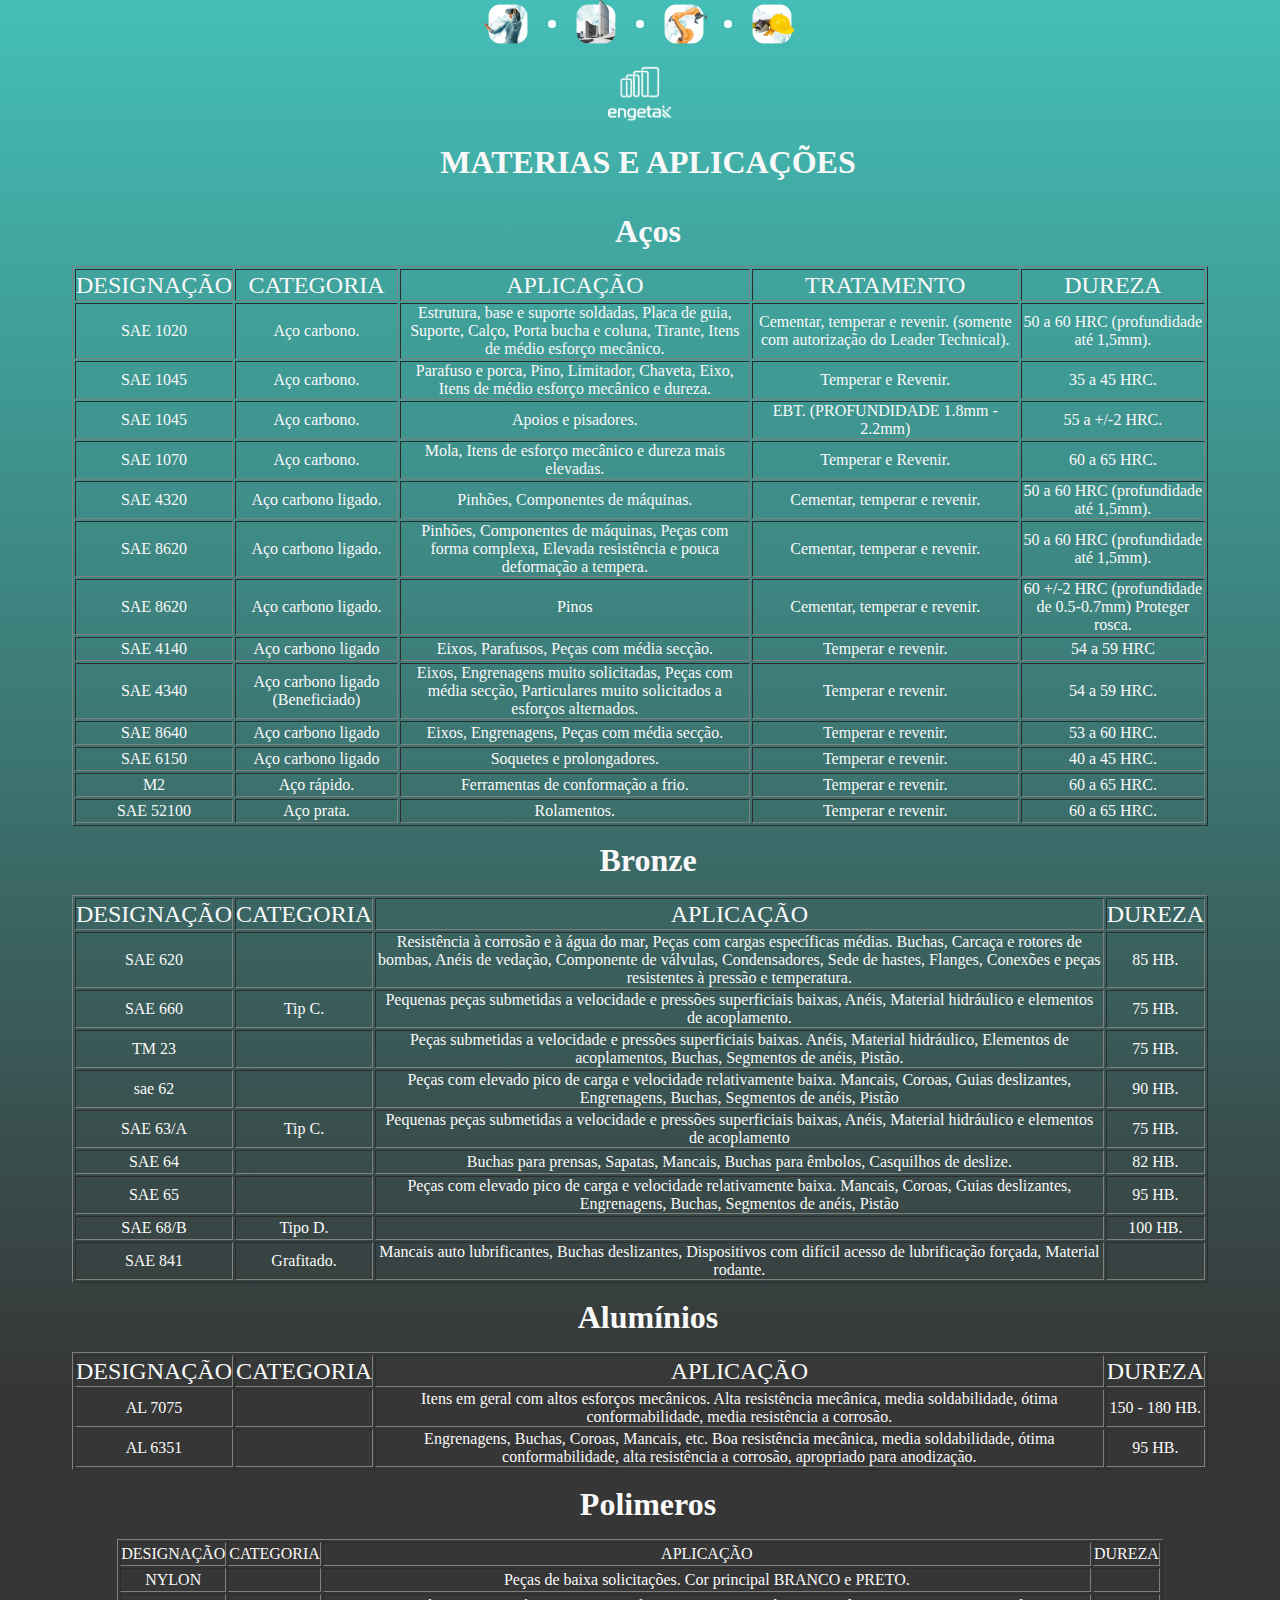
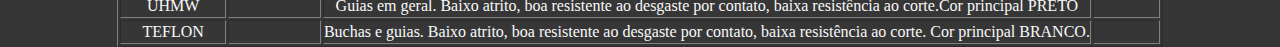
==== materiais.html @ 24d8d061 "Add files via upload" ====
<!DOCTYPE html>
<html lang="pt_BR">
  <head>
    <!-- PAGE INFO -->
    <meta charset="UTF-8" />
    <meta http-equiv="X-UA-Compatible" content="IE=edge" />
    <meta name="viewport" content="width=device-width, initial-scale=1.0" />
    <title>Engetak - IntraNet!</title>

    <!--Ico-->
    <link rel="icon" href="./logo-white.ico" />

    <!--Swiper-->
    <link
      rel="stylesheet"
      href="https://unpkg.com/swiper@8/swiper-bundle.min.css"
    />

    <!-- STYLES -->
    <link rel="stylesheet" href="style.css" />
    <link rel="stylesheet" href="style_materiais.css" />

    <!-- js-->
    <script type="text/javascript" src="./find.js" defer></script>

    <!-- Fonts -->
    <link rel="preconnect" href="https://fonts.gstatic.com" />
    <link
      href="https://fonts.googleapis.com/css2?family=DM+Sans:wght@400;500;700&family=Poppins:wght@400;500;700&display=swap"
      rel="stylesheet"
    />

<body class="bodyM">
  </head class="classM">
  <section id="topb">
    <a href="#">
      <img class="shadow zoom" src="./01.png" alt="" />
    </a>
    <div class="line shadow zoom"></div>
    <a href="#">
      <img class="shadow zoom" src="./02.png" alt="" />
    </a>
    <div class="line shadow zoom"></div>
    <a href="#">
      <img class="shadow zoom" src="./03.png" alt="" />
    </a>
    <div class="line shadow zoom"></div>
    <a href="#">
      <img class="shadow zoom" src="./04.png" alt="" />
    </a>
  </section>

  <section id="logob">
    <a href="https://engetak.com/" target="_blank">
      <img class="shadow zoom" src="./logo-white-1.svg" alt="" />
    </a>
  </section>

  <section id="materiais">
    <div class="a text">
      <h1>MATERIAS E APLICAÇÕES</h1>
    </div>
    

    <div class="a aços">
      
      <h1>Aços</h1>
  
      <table border="1">
        <tr class="a">
            <td>DESIGNAÇÃO</td>
            <td>CATEGORIA</td>
            <td>APLICAÇÃO</td>
            <td>TRATAMENTO</td>
            <td>DUREZA</td>
        </tr>
        <tr>
            <td>SAE 1020</td>
            <td>Aço carbono.</td>
            <td>Estrutura, base e suporte
              soldadas, Placa de guia, Suporte,
              Calço, Porta bucha e coluna,
              Tirante, Itens de médio esforço
              mecânico.</td>
            <td>Cementar, temperar e revenir. (somente com autorização do Leader Technical).</td>
            <td>50 a 60 HRC (profundidade até 1,5mm).</td>
        </tr>
        <tr>
          <td>SAE 1045</td>
          <td>Aço carbono.</td>
          <td>Parafuso e porca, Pino, Limitador, Chaveta, Eixo, Itens de médio esforço mecânico e dureza.</td>
          <td>Temperar e Revenir.</td>
          <td>35 a 45 HRC.</td>
        </tr>
        <tr>
          <td>SAE 1045</td>
          <td>Aço carbono.</td>
          <td>Apoios e pisadores.</td>
          <td>EBT. (PROFUNDIDADE 1.8mm - 2.2mm)</td>
          <td>55 a +/-2 HRC.</td>
        </tr>
        <tr>
          <td>SAE 1070</td>
          <td>Aço carbono.</td>
          <td>Mola, Itens de esforço mecânico e dureza mais elevadas.</td>
          <td>Temperar e Revenir.</td>
          <td>60 a 65 HRC.</td>
        </tr>
        <tr>
          <td>SAE 4320</td>
          <td>Aço carbono ligado.</td>
          <td>Pinhões, Componentes de máquinas.</td>
          <td>Cementar, temperar e revenir.</td>
          <td>50 a 60 HRC (profundidade até 1,5mm).</td>
        </tr>
        <tr>
          <td>SAE 8620</td>
          <td>Aço carbono ligado.</td>
          <td>Pinhões, Componentes de máquinas, Peças com forma complexa, Elevada resistência e pouca deformação a tempera.</td>
          <td>Cementar, temperar e revenir.</td>
          <td>50 a 60 HRC (profundidade até 1,5mm).</td>
        </tr>
        <tr>
          <td>SAE 8620</td>
          <td>Aço carbono ligado.</td>
          <td>Pinos</td>
          <td>Cementar, temperar e revenir.</td>
          <td>60 +/-2 HRC (profundidade de 0.5-0.7mm) Proteger rosca.</td>
        </tr>
        <tr>
          <td>SAE 4140</td>
          <td>Aço carbono ligado</td>
          <td>Eixos, Parafusos, Peças com média secção.</td>
          <td>Temperar e revenir.</td>
          <td>54 a 59 HRC</td>
        </tr>
        <tr>
          <td>SAE 4340</td>
          <td>Aço carbono ligado (Beneficiado)</td>
          <td>Eixos, Engrenagens muito solicitadas, Peças com média secção, Particulares muito solicitados a esforços alternados.</td>
          <td>Temperar e revenir.</td>
          <td>54 a 59 HRC.</td>
        </tr>
        <tr>
          <td>SAE 8640</td>
          <td>Aço carbono ligado</td>
          <td>Eixos, Engrenagens, Peças com média secção.</td>
          <td>Temperar e revenir.</td>
          <td>53 a 60 HRC.</td>
        </tr>
        <tr>
          <td>SAE 6150</td>
          <td>Aço carbono ligado</td>
          <td>Soquetes e prolongadores.</td>
          <td>Temperar e revenir.</td>
          <td>40 a 45 HRC.</td>
        </tr>
        <tr>
          <td>M2</td>
          <td>Aço rápido.</td>
          <td>Ferramentas de conformação a frio. </td>
          <td>Temperar e revenir.</td>
          <td>60 a 65 HRC.</td>
        </tr>
        <tr>
          <td>SAE 52100</td>
          <td>Aço prata.</td>
          <td>Rolamentos. </td>
          <td>Temperar e revenir.</td>
          <td>60 a 65 HRC.</td>
        </tr>
        
    </table>
    </div>

    <div class="a bronze">

        <h1>Bronze</h1>
      
        <table border="1">
            <tr class="a">
                <td>DESIGNAÇÃO</td>
                <td>CATEGORIA</td>
                <td>APLICAÇÃO</td>
                <td>DUREZA</td>
            </tr>
            <tr>
                <td>SAE 620</td>
                <td></td>
                <td>Resistência à corrosão e à água do mar, Peças com cargas
                  específicas médias. Buchas, Carcaça e rotores de bombas,
                  Anéis de vedação, Componente de válvulas, Condensadores,
                  Sede de hastes, Flanges, Conexões e peças resistentes à
                  pressão e temperatura.
                </td>
                <td>85 HB.</td>
            </tr>
            <tr>
              <td>SAE 660</td>
              <td>Tip C.</td>
              <td>Pequenas peças submetidas a velocidade e pressões
                superficiais baixas, Anéis, Material hidráulico e elementos de
                acoplamento.
              </td>
              <td>75 HB.</td>
            </tr>
            <tr>
              <td>TM 23</td>
              <td></td>
              <td>Peças submetidas a velocidade e pressões superficiais
                baixas. Anéis, Material hidráulico, Elementos de
                acoplamentos, Buchas, Segmentos de anéis, Pistão.</td>
              <td>75 HB.</td>
            </tr>
            <tr>
              <td>sae 62</td>
              <td></td>
              <td>Peças com elevado pico de carga e velocidade
                relativamente baixa.
                Mancais, Coroas, Guias deslizantes, Engrenagens, Buchas,
                Segmentos de anéis, Pistão</td>
              <td>90 HB.</td>
            </tr>
            <tr>
              <td>SAE 63/A</td>
              <td>Tip C.</td>
              <td>Pequenas peças submetidas a velocidade e pressões
                superficiais baixas, Anéis, Material hidráulico e elementos de
                acoplamento</td>
              <td>75 HB.</td>
            </tr>
            <tr>
            <td>SAE 64</td>
            <td></td>
            <td>Buchas para prensas, Sapatas, Mancais, Buchas para
                êmbolos, Casquilhos de deslize.
            </td>
            <td>82 HB.</td>
            </tr>
            <tr>
              <td>SAE 65</td>
              <td></td>
              <td>Peças com elevado pico de carga e velocidade
                relativamente baixa.
                Mancais, Coroas, Guias deslizantes, Engrenagens, Buchas,
                Segmentos de anéis, Pistão
              </td>
              <td>95 HB.</td>
            </tr>
            <tr>
              <td>SAE 68/B</td>
              <td>Tipo D.</td>
              <td></td>
              <td>100 HB.</td>
            </tr>
            <tr>
              <td>SAE 841</td>
              <td>Grafitado.</td>
              <td>Mancais auto lubrificantes, Buchas deslizantes, Dispositivos
                com difícil acesso de lubrificação forçada, Material rodante.</td>
              <td></td>
            </tr>
          </table>
      
          <h1>Alumínios</h1>
      
          <table border="1">
            <tr class="a">
                <td>DESIGNAÇÃO</td>
                <td>CATEGORIA</td>
                <td>APLICAÇÃO</td>
                <td>DUREZA</td>
            </tr>
            <tr>
                <td>AL 7075</td>
                <td></td>
                <td>Itens em geral com altos esforços mecânicos.
                  Alta resistência mecânica, media soldabilidade, ótima
                  conformabilidade, media resistência a corrosão.</td>
                <td>150 - 180 HB.</td>
            </tr>
            <tr>
              <td>AL 6351</td>
              <td></td>
              <td>Engrenagens, Buchas, Coroas, Mancais, etc.
                Boa resistência mecânica, media soldabilidade, ótima
                conformabilidade, alta resistência a corrosão, apropriado
                para anodização.</td>
              <td>95 HB.</td>
          </tr>
          </table>
    </div>

    <div class="a polimeros">

        <h1>Polimeros</h1>
    
        <table border="1">
          <tr>
              <td>DESIGNAÇÃO</td>
              <td>CATEGORIA</td>
              <td>APLICAÇÃO</td>
              <td>DUREZA</td>
          </tr>
          <tr>
              <td>NYLON</td>
              <td></td>
              <td>Peças de baixa solicitações. Cor principal BRANCO e
                PRETO.</td>
              <td></td>
          </tr>
          <tr>
            <td>UHMW</td>
            <td></td>
            <td>Guias em geral. Baixo atrito, boa resistente ao desgaste por contato, baixa resistência ao corte.Cor principal PRETO</td>
            <td></td>
        </tr>
        <tr>
          <td>TEFLON</td>
          <td></td>
          <td>Buchas e guias. Baixo atrito, boa resistente ao desgaste por contato, baixa resistência ao corte. Cor principal BRANCO.</td>
          <td></td>
      </tr>
        </table>
    </div>
    


  </section>

</body>
</html>
---- style.css ----
/*====  RESET ============================ */
* {
  margin: 0;
  padding: 0;
  box-sizing: border-box;
}

body{
  height: fit-content;
  width: auto;
}

ul {
  list-style: none;
}

a {
  text-decoration: none;
}

img {
  width: 100%;
  height: auto;
}

div {
  background: none;
  
}

section {
  background: none;
}

/*====  VARIABLES ============================ */
:root { --backgroud-all-body: linear-gradient(180deg, #43BFB7 0%, rgba(0, 0, 0, 0.79) 84.37%) no-repeat;

}

/*====  BASE ============================ */
html {
  scroll-behavior: smooth;
}

body {  
  width: 100vw;
  height: 100vh;
  font: 400 1rem var(--body-font);
  color: rgb(249, 249, 249);
  background: var(--backgroud-all-body);
  -webkit-font-smoothing: antialiased;
}

h2 {
  font-family: 'Poppins';
}

button, .button{
  font-family: 'Poppins';
  font-weight: 500;
  line-height: 0;

  border-radius: 1rem;

  display: flex;
  align-items: center;
  justify-content: center;

  background: #43BFB7;
  color: white;

  transition: filter .2s;

  cursor: pointer;  
  -webkit-font-smoothing: antialiased;
}

button:hover, .button:hover{
  filter: brightness(1.2);
}

button img {
  margin-right: .5rem;
  
}

input {
  text-align: center;
  border-radius: .5rem;
  background: none;
  color: rgb(255, 255, 255);
  border: 5px solid rgb(255, 255, 255);
}

section {
  margin-top: 5rem;
}

#top img {
  width: 5rem;
  height: auto;
}

#top {
  height: 6rem;
  width: auto;
  border-top: 0;
  background: none;
  display: flex;
  align-items: center;
  margin-top: 0;
  justify-content: center; 
  
}

#top a {
display: flex;
}

#top a, div {
  margin-left: 0.5rem;
  margin-right: 0.5rem;
}

#top div.line {
  height: 1rem;
  width: 1rem;
  border-radius: 1rem;
  background-color: white;
}

#logo img {
  width: 10rem;
  height: auto;
}

#logo {
  margin-top: 0rem;
  background: none;
  height: 12rem;
  width: auto;
  display: flex;
  align-items: center;
  justify-content: center; 
}



#links img {
  width: auto;
  height: 4rem;
}

#links a{
  margin-left: 0.5rem;
  margin-right: 0.5rem;
}

#links {
  height: 10rem;
  width: auto;
  border-top: 0;
  background: none;
  display: flex;
  align-items: center;
  margin-top: 0rem;
  justify-content: center; 
  flex-wrap: wrap;
}


#linksb img {
  width: auto;
  height: 4rem;
}

#linksb a{
  margin-left: 0.5rem;
  margin-right: 0.5rem;
}

#linksb {
  height: 5rem;
  width: auto;
  border-top: 0;
  background: none;
  display: flex;
  align-items: center;
  margin-top: 0rem;
  justify-content: center; 
  flex-wrap: wrap;
}

#title1 {
  background: none;
  height: 2rem;
  width: auto;  
  align-items: center;
  justify-content: center; 
  text-align: center;
  margin-top: 1rem;
}

#apps {
  display: flex;
  margin-top: .1rem;
  margin-bottom: .1rem;
  align-items: center;
  justify-content: center;
  
}

#apps .v-line{
  position: relative;
  border: thick solid rgba(255, 255, 255, 0);
  height:7rem;
  width: .1rem;
  border-radius: .5rem;
  background-color: rgba(255, 255, 255, 0); 
  margin-top: -3rem; 
  margin-left: 1rem;
  margin-right: 1rem;
}





#find {
  background: none;
  height: 13rem;
  width: auto;
  display: flex;
  align-items: flex-start;
  justify-content:center; 
  text-align: center;
  margin-top: .1rem;
  
}


#find form {
  background: none;
  width: auto;
  height: 8rem;
  display: grid;
  justify-content: center;
  

}

#find button,
#find submit {
  margin-top: .5rem;
  margin-left: 1.4rem;
  height: 2rem;
  width: 10rem;
  align-items: center;
  

}

#find img {
  width: 1rem;
  height: auto;
}

#find input {
  margin-top: .25rem;
  cursor: pointer;  
}

#find h3 {
  margin-top: 0rem;
}

#find img {
  height: 3rem;
  width: auto;

}

#mate{  
    background: none;
    height: 13rem;
    width: auto;
    display: flex;
    align-items: flex-start;
    justify-content:center; 
    text-align: center;
    margin-top: .1rem;
}

#mate h3{
  margin-top: 0rem;
}


#mate img {
  height: 5rem;
  width: auto;
  margin-top: 1.3rem;
}






 

 


.border {
  transition: all .5s;
  border: 10px solid transparent;
}

.border:hover{
  border: 4px solid #43BFB7;
  border-radius: 100%;
}

.shadow {
  transition: all 0.5s;
  cursor: pointer;
}

.shadow:hover{
  -webkit-filter: drop-shadow(15px 10px 5px rgba(0,0,0,1));
  filter: drop-shadow(15px 10px 5px rgba(0,0,0,1));
}

.zoom{
  transition: all 0.5s;
  cursor: pointer;
}

.zoom:hover{
  -webkit-transform: scale(1.0);
  transform: scale(1.0);
}
---- style_materiais.css ----
body {
  width: 100vw;
  height: fit-content;
}

#topb img {
  width: 3rem;
  height: auto;
}

#topb {
  height: 3rem;
  width: auto;
  border-top: 1rem;
  border-bottom: 1rem;
  margin-top: 0;
 
  background: none;
  display: flex;
  align-items: center;
  
  justify-content: center; 
  align-items: center;
  justify-items: center;
  
}

#topb a {
display: flex;
background: fixed;

}

#topb a, div {
  margin-left: 0.5rem;
  margin-right: 0.5rem;
}

#topb div.line {
  height: .5rem;
  width: .5rem;
  border-radius: .5rem;
  background-color: white;
}

#logob {
  height: 4rem;
  width: auto;
  background: none;
  margin-top: .5rem;
  margin-bottom: .5rem;
 
  display: flex;
  align-items: center;
  justify-content: center; 
}

#logob img {
  width: 4rem;
  height: auto;
  margin-top: 1rem;
}



#materiais {
  height: auto;
  width: 100vw;
  display: flexbox;
  margin-top: .5rem;

}

#materias div{
  margin-top: 1rem;
  align-items: center;
  align-content: center;
  justify-content: center;
  justify-items: center;


  margin-top: .5rem;
  margin-bottom: .5rem;

}

#materiais div.a {
  width: 100vw;
  align-items: center;
  align-content: center;
  justify-content: center;
  justify-items: center;


}


#materiais div.a h1{
text-align: center;
justify-content: center;
justify-items: center;
align-items: center;
margin-top: 1rem;

margin-bottom: 1rem;
}


#materiais table{
  width: auto;
  height: auto;
  table-layout: fixed;
  text-align: center;
  margin-left: 4rem;
  margin-right: 5rem;
  tab-size: 100vw;
 
 /* border: 1mm ridge rgb(255, 255, 255);*/
 /* border: thick double #ffffff; */
  

}

#materiais table tr.a td{
  height: 2rem;
  font-size: 1.5rem;  
}

#materiais table tr td{
  height: 1.5rem;
  font-size: 1rem;  
}
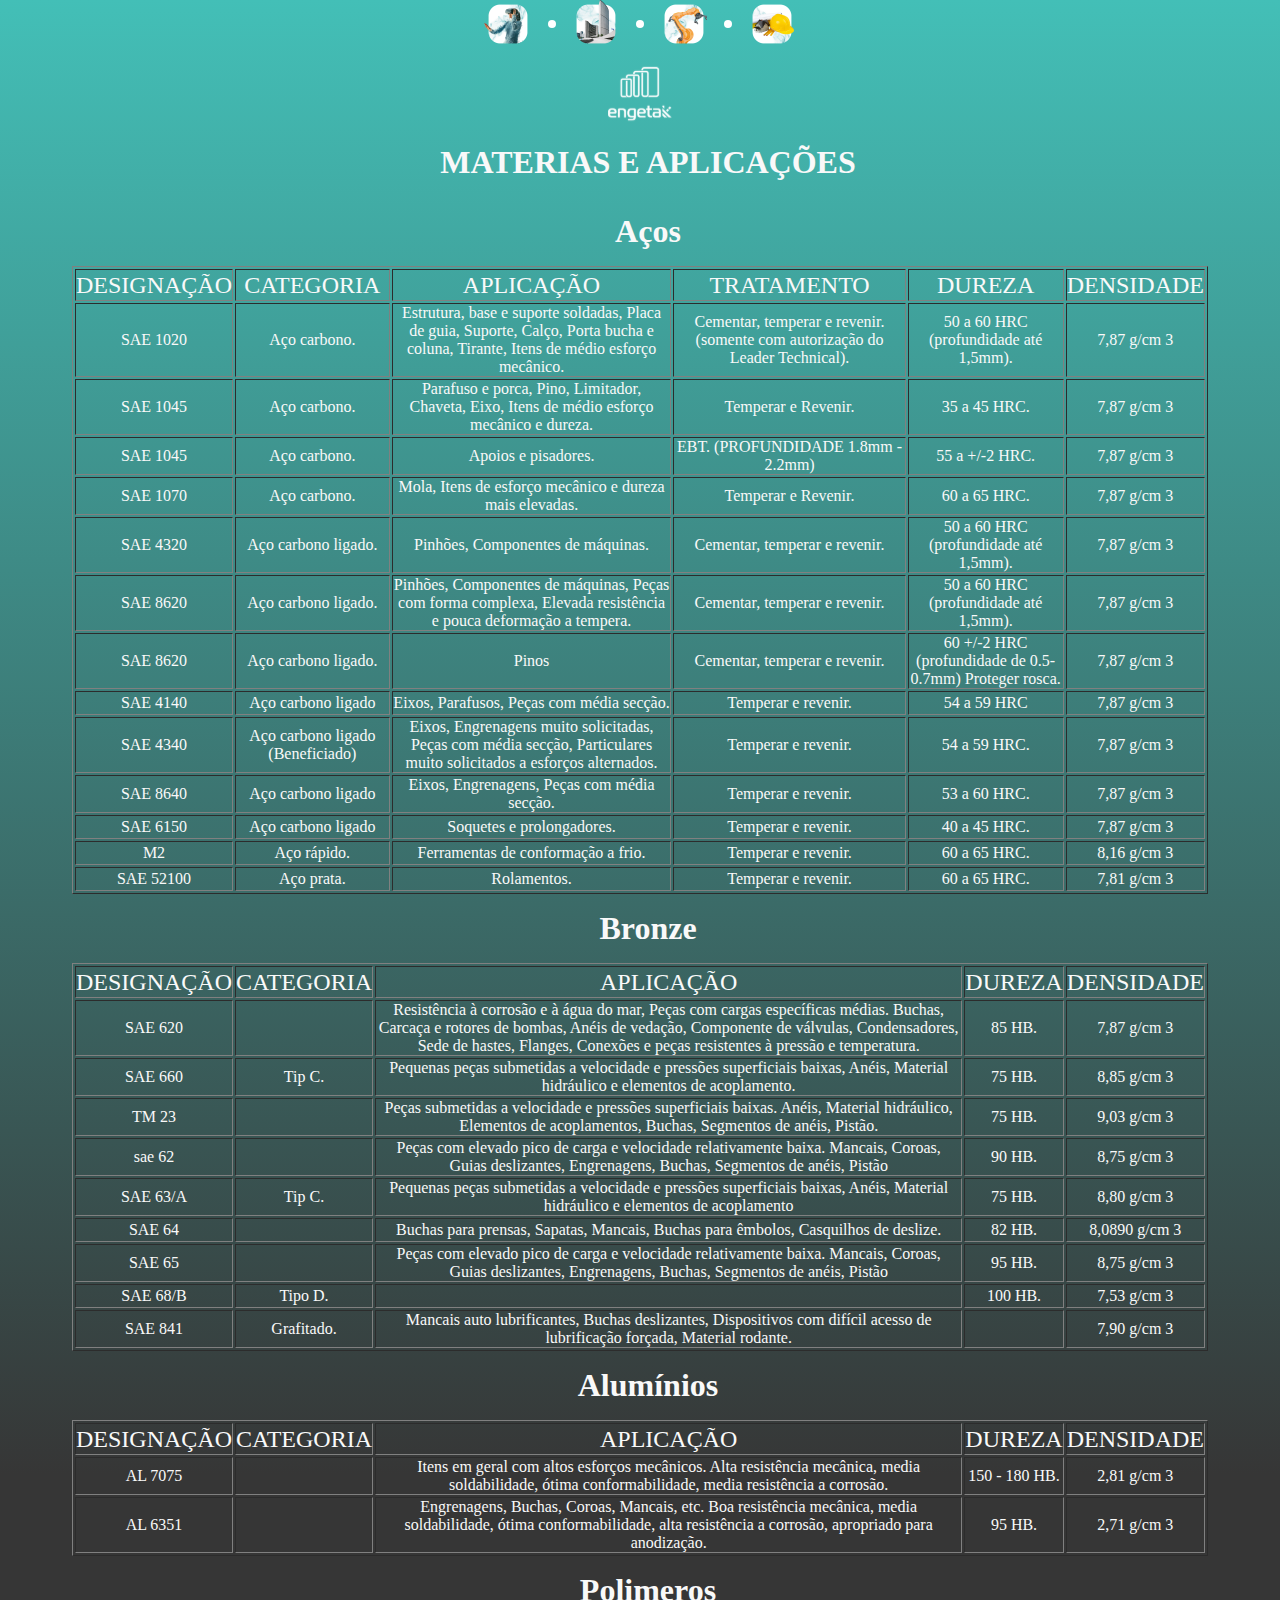
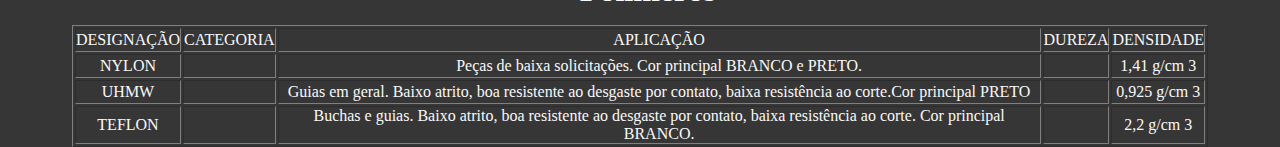
==== commit 7241d33b: "Update materiais.html" ====
--- a/materiais.html
+++ b/materiais.html
@@ -71,8 +71,9 @@
             <td>DESIGNAÇÃO</td>
             <td>CATEGORIA</td>
             <td>APLICAÇÃO</td>
-            <td>TRATAMENTO</td>
+            <td>TRATAMENTO</td>            
             <td>DUREZA</td>
+            <td>DENSIDADE</td>
         </tr>
         <tr>
             <td>SAE 1020</td>
@@ -84,6 +85,7 @@
               mecânico.</td>
             <td>Cementar, temperar e revenir. (somente com autorização do Leader Technical).</td>
             <td>50 a 60 HRC (profundidade até 1,5mm).</td>
+            <td>7,87 g/cm 3</td>
         </tr>
         <tr>
           <td>SAE 1045</td>
@@ -91,6 +93,7 @@
           <td>Parafuso e porca, Pino, Limitador, Chaveta, Eixo, Itens de médio esforço mecânico e dureza.</td>
           <td>Temperar e Revenir.</td>
           <td>35 a 45 HRC.</td>
+          <td>7,87 g/cm 3</td>
         </tr>
         <tr>
           <td>SAE 1045</td>
@@ -98,6 +101,7 @@
           <td>Apoios e pisadores.</td>
           <td>EBT. (PROFUNDIDADE 1.8mm - 2.2mm)</td>
           <td>55 a +/-2 HRC.</td>
+          <td>7,87 g/cm 3</td>
         </tr>
         <tr>
           <td>SAE 1070</td>
@@ -105,6 +109,7 @@
           <td>Mola, Itens de esforço mecânico e dureza mais elevadas.</td>
           <td>Temperar e Revenir.</td>
           <td>60 a 65 HRC.</td>
+          <td>7,87 g/cm 3</td>
         </tr>
         <tr>
           <td>SAE 4320</td>
@@ -112,6 +117,7 @@
           <td>Pinhões, Componentes de máquinas.</td>
           <td>Cementar, temperar e revenir.</td>
           <td>50 a 60 HRC (profundidade até 1,5mm).</td>
+          <td>7,87 g/cm 3</td>
         </tr>
         <tr>
           <td>SAE 8620</td>
@@ -119,6 +125,7 @@
           <td>Pinhões, Componentes de máquinas, Peças com forma complexa, Elevada resistência e pouca deformação a tempera.</td>
           <td>Cementar, temperar e revenir.</td>
           <td>50 a 60 HRC (profundidade até 1,5mm).</td>
+          <td>7,87 g/cm 3</td>
         </tr>
         <tr>
           <td>SAE 8620</td>
@@ -126,6 +133,7 @@
           <td>Pinos</td>
           <td>Cementar, temperar e revenir.</td>
           <td>60 +/-2 HRC (profundidade de 0.5-0.7mm) Proteger rosca.</td>
+          <td>7,87 g/cm 3</td>
         </tr>
         <tr>
           <td>SAE 4140</td>
@@ -133,6 +141,7 @@
           <td>Eixos, Parafusos, Peças com média secção.</td>
           <td>Temperar e revenir.</td>
           <td>54 a 59 HRC</td>
+          <td>7,87 g/cm 3</td>
         </tr>
         <tr>
           <td>SAE 4340</td>
@@ -140,6 +149,7 @@
           <td>Eixos, Engrenagens muito solicitadas, Peças com média secção, Particulares muito solicitados a esforços alternados.</td>
           <td>Temperar e revenir.</td>
           <td>54 a 59 HRC.</td>
+          <td>7,87 g/cm 3</td>
         </tr>
         <tr>
           <td>SAE 8640</td>
@@ -147,6 +157,7 @@
           <td>Eixos, Engrenagens, Peças com média secção.</td>
           <td>Temperar e revenir.</td>
           <td>53 a 60 HRC.</td>
+          <td>7,87 g/cm 3</td>
         </tr>
         <tr>
           <td>SAE 6150</td>
@@ -154,6 +165,7 @@
           <td>Soquetes e prolongadores.</td>
           <td>Temperar e revenir.</td>
           <td>40 a 45 HRC.</td>
+          <td>7,87 g/cm 3</td>
         </tr>
         <tr>
           <td>M2</td>
@@ -161,6 +173,7 @@
           <td>Ferramentas de conformação a frio. </td>
           <td>Temperar e revenir.</td>
           <td>60 a 65 HRC.</td>
+          <td>8,16 g/cm 3</td>
         </tr>
         <tr>
           <td>SAE 52100</td>
@@ -168,6 +181,7 @@
           <td>Rolamentos. </td>
           <td>Temperar e revenir.</td>
           <td>60 a 65 HRC.</td>
+          <td>7,81 g/cm 3</td>
         </tr>
         
     </table>
@@ -183,6 +197,7 @@
                 <td>CATEGORIA</td>
                 <td>APLICAÇÃO</td>
                 <td>DUREZA</td>
+                <td>DENSIDADE</td>
             </tr>
             <tr>
                 <td>SAE 620</td>
@@ -194,6 +209,7 @@
                   pressão e temperatura.
                 </td>
                 <td>85 HB.</td>
+                <td>7,87 g/cm 3</td>
             </tr>
             <tr>
               <td>SAE 660</td>
@@ -203,6 +219,7 @@
                 acoplamento.
               </td>
               <td>75 HB.</td>
+              <td>8,85 g/cm 3</td>
             </tr>
             <tr>
               <td>TM 23</td>
@@ -211,6 +228,7 @@
                 baixas. Anéis, Material hidráulico, Elementos de
                 acoplamentos, Buchas, Segmentos de anéis, Pistão.</td>
               <td>75 HB.</td>
+              <td>9,03 g/cm 3</td>
             </tr>
             <tr>
               <td>sae 62</td>
@@ -220,6 +238,7 @@
                 Mancais, Coroas, Guias deslizantes, Engrenagens, Buchas,
                 Segmentos de anéis, Pistão</td>
               <td>90 HB.</td>
+              <td>8,75 g/cm 3</td>
             </tr>
             <tr>
               <td>SAE 63/A</td>
@@ -228,6 +247,7 @@
                 superficiais baixas, Anéis, Material hidráulico e elementos de
                 acoplamento</td>
               <td>75 HB.</td>
+              <td>8,80 g/cm 3</td>
             </tr>
             <tr>
             <td>SAE 64</td>
@@ -236,6 +256,7 @@
                 êmbolos, Casquilhos de deslize.
             </td>
             <td>82 HB.</td>
+            <td>8,0890 g/cm 3</td>
             </tr>
             <tr>
               <td>SAE 65</td>
@@ -246,12 +267,14 @@
                 Segmentos de anéis, Pistão
               </td>
               <td>95 HB.</td>
+              <td>8,75 g/cm 3</td>
             </tr>
             <tr>
               <td>SAE 68/B</td>
               <td>Tipo D.</td>
               <td></td>
               <td>100 HB.</td>
+              <td>7,53 g/cm 3</td>
             </tr>
             <tr>
               <td>SAE 841</td>
@@ -259,6 +282,7 @@
               <td>Mancais auto lubrificantes, Buchas deslizantes, Dispositivos
                 com difícil acesso de lubrificação forçada, Material rodante.</td>
               <td></td>
+              <td>7,90 g/cm 3</td>
             </tr>
           </table>
       
@@ -270,6 +294,7 @@
                 <td>CATEGORIA</td>
                 <td>APLICAÇÃO</td>
                 <td>DUREZA</td>
+                <td>DENSIDADE</td>
             </tr>
             <tr>
                 <td>AL 7075</td>
@@ -278,6 +303,7 @@
                   Alta resistência mecânica, media soldabilidade, ótima
                   conformabilidade, media resistência a corrosão.</td>
                 <td>150 - 180 HB.</td>
+                <td>2,81 g/cm 3</td>
             </tr>
             <tr>
               <td>AL 6351</td>
@@ -287,6 +313,7 @@
                 conformabilidade, alta resistência a corrosão, apropriado
                 para anodização.</td>
               <td>95 HB.</td>
+              <td>2,71 g/cm 3</td>
           </tr>
           </table>
     </div>
@@ -301,6 +328,7 @@
               <td>CATEGORIA</td>
               <td>APLICAÇÃO</td>
               <td>DUREZA</td>
+              <td>DENSIDADE</td>
           </tr>
           <tr>
               <td>NYLON</td>
@@ -308,18 +336,21 @@
               <td>Peças de baixa solicitações. Cor principal BRANCO e
                 PRETO.</td>
               <td></td>
+              <td>1,41 g/cm 3</td>
           </tr>
           <tr>
             <td>UHMW</td>
             <td></td>
             <td>Guias em geral. Baixo atrito, boa resistente ao desgaste por contato, baixa resistência ao corte.Cor principal PRETO</td>
             <td></td>
+            <td>0,925 g/cm 3</td>
         </tr>
         <tr>
           <td>TEFLON</td>
           <td></td>
           <td>Buchas e guias. Baixo atrito, boa resistente ao desgaste por contato, baixa resistência ao corte. Cor principal BRANCO.</td>
           <td></td>
+          <td>2,2 g/cm 3</td>
       </tr>
         </table>
     </div>
@@ -329,4 +360,4 @@
   </section>
 
 </body>
-</html>+</html>
